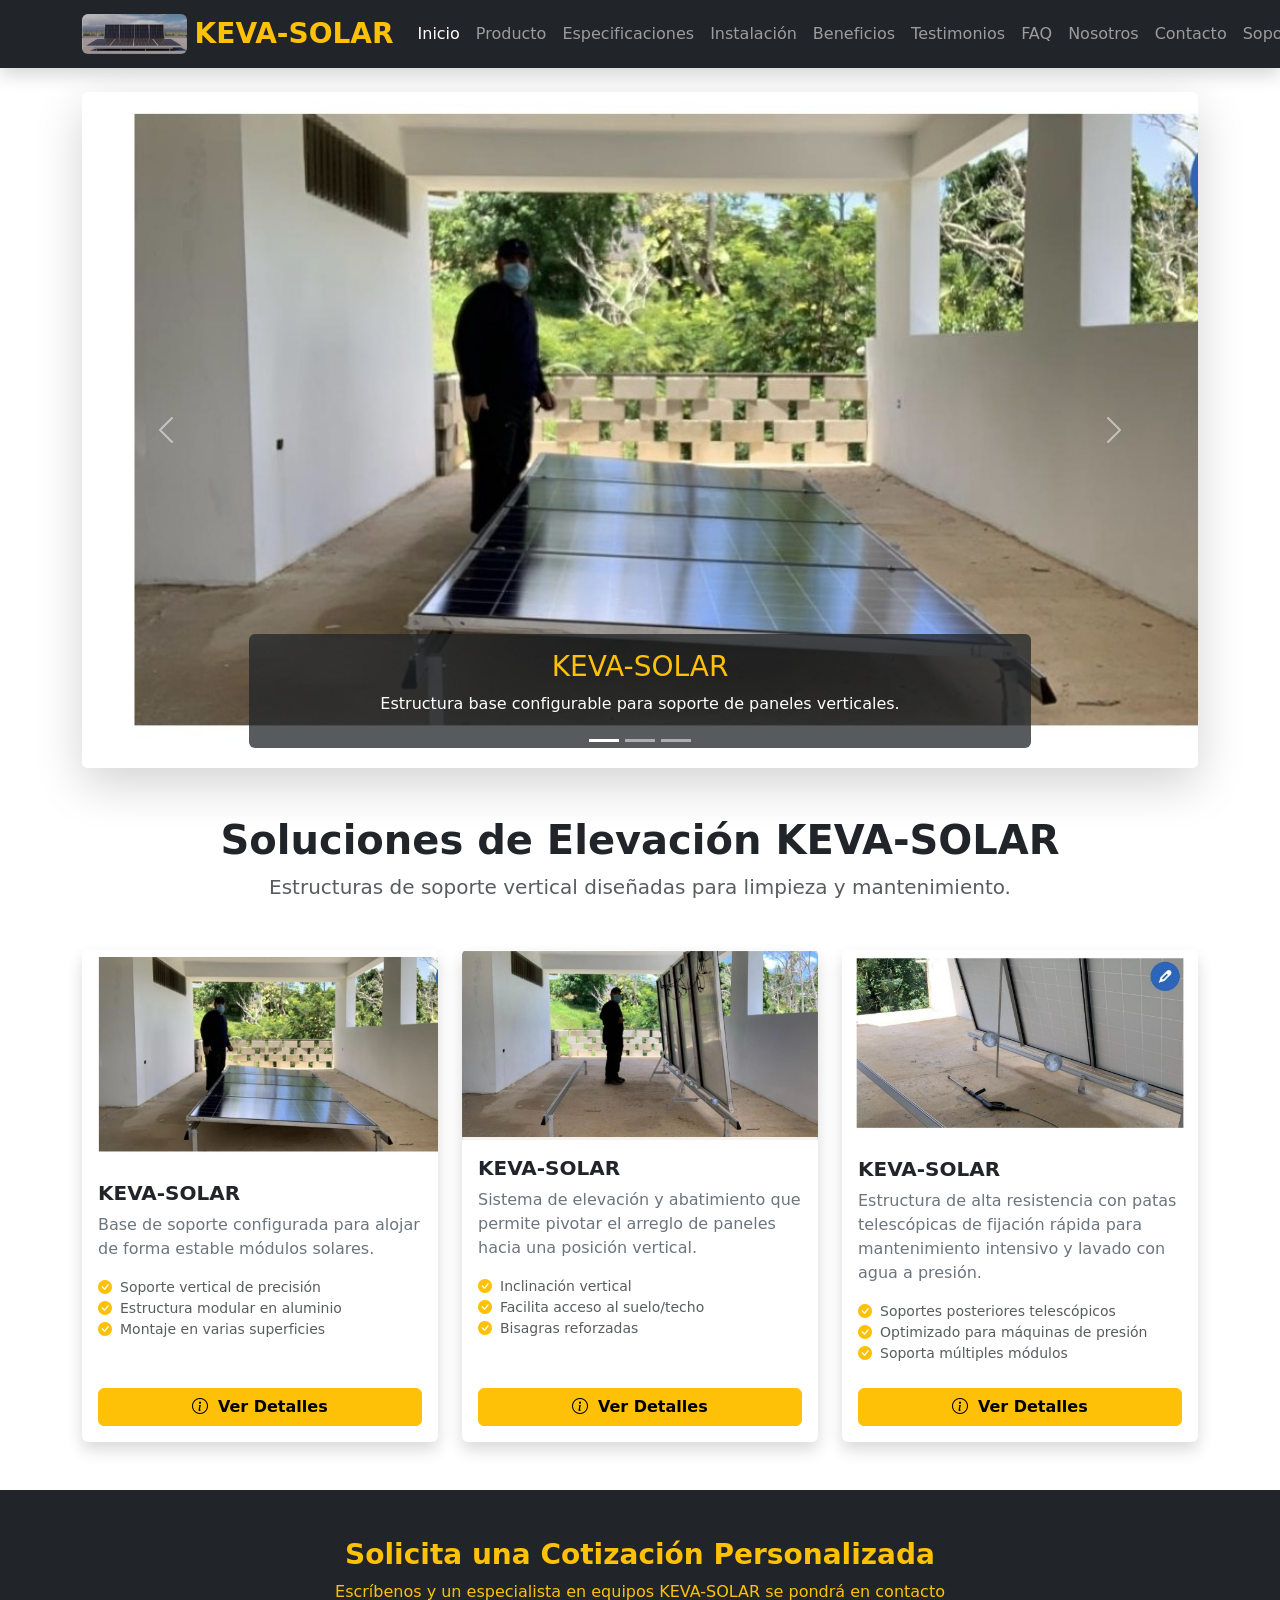
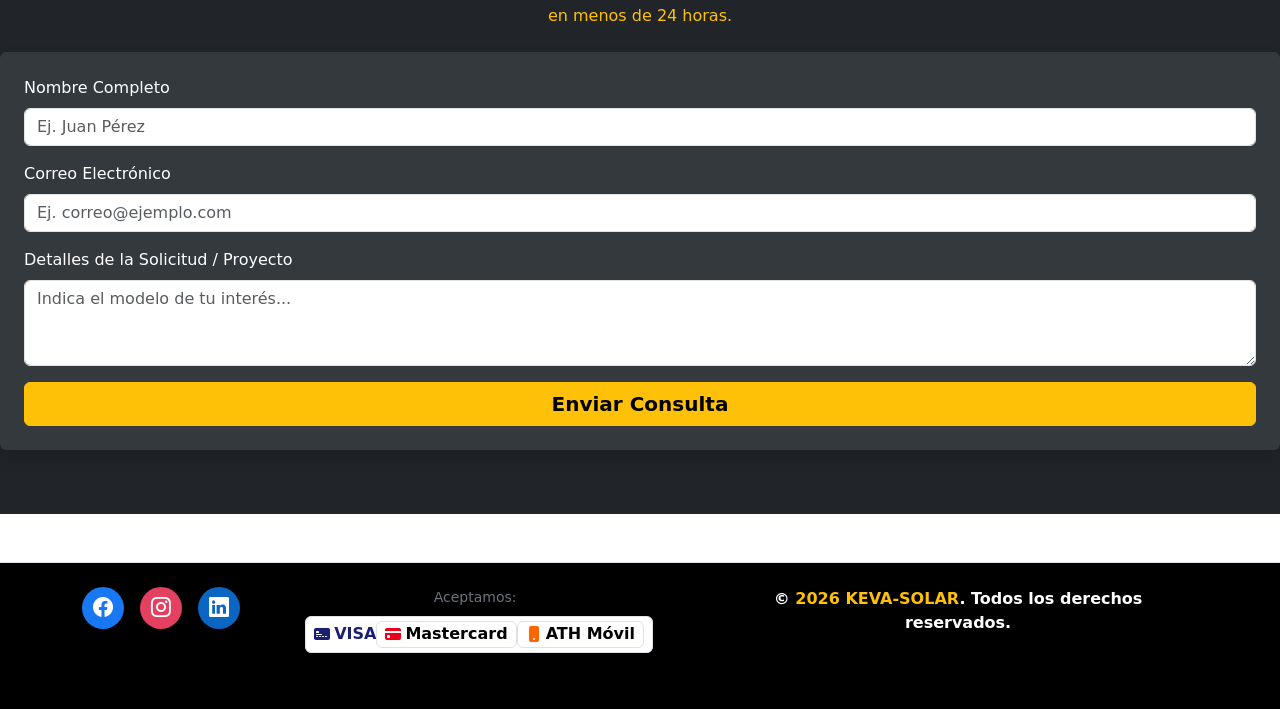
==== index.html @ 0f7c422a "Actualizacion de mi pagina" ====
<!DOCTYPE html>
<html lang="es">
<head>
    <meta charset="UTF-8">
    <meta name="viewport" content="width=device-width, initial-scale=1.0">
    <title>KEVA-SOLAR - Sistemas de Elevación para Paneles Solares</title>
    <link href="https://cdn.jsdelivr.net/npm/bootstrap@5.3.0/dist/css/bootstrap.min.css" rel="stylesheet">
    <link rel="stylesheet" href="https://cdn.jsdelivr.net/npm/bootstrap-icons@1.11.1/font/bootstrap-icons.css">
    <link rel="stylesheet" href="styles.css">
</head>
<body>

   <header>
  <nav class="navbar navbar-expand-lg navbar-dark bg-dark sticky-top shadow">
    <div class="container">
      <a class="navbar-brand fw-bold text-warning fs-3 d-flex align-items-center" href="index.html">
  <img src="Logo KEVA-SOLAR.png" alt="Logo KEVA-SOLAR" class="me-2 rounded" style="height: 40px; width: auto; object-fit: cover;">
  KEVA-SOLAR
</a>
      <button class="navbar-toggler" type="button" data-bs-toggle="collapse" data-bs-target="#navbarNav">
        <span class="navbar-toggler-icon"></span>
      </button>
      <div class="collapse navbar-collapse" id="navbarNav">
                   <ul class="navbar-nav ms-auto fs-6">
  <li class="nav-item"><a class="nav-link active" href="index.html">Inicio</a></li>
  <li class="nav-item"><a class="nav-link" href="producto.html">Producto</a></li>
  <li class="nav-item"><a class="nav-link" href="especificaciones.html">Especificaciones</a></li>
  <li class="nav-item"><a class="nav-link" href="instalacion.html">Instalación</a></li>

  <li class="nav-item"><a class="nav-link" href="beneficios.html">Beneficios</a></li>
  <li class="nav-item"><a class="nav-link" href="testimonios.html">Testimonios</a></li>
  <li class="nav-item"><a class="nav-link" href="faq.html">FAQ</a></li>
  <li class="nav-item"><a class="nav-link" href="nosotros.html">Nosotros</a></li>
  <li class="nav-item"><a class="nav-link" href="contacto.html">Contacto</a></li>
  <li class="nav-item"><a class="nav-link" href="soporte.html">Soporte</a></li>

                    </ul>
                </div>
            </div>
        </nav>
    </header>

    <section id="hero-carousel" class="container my-4">
        <div id="kevaCarousel" class="carousel slide shadow-lg rounded overflow-hidden" data-bs-ride="carousel">
            <div class="carousel-indicators">
                <button type="button" data-bs-target="#kevaCarousel" data-bs-slide-to="0" class="active"></button>
                <button type="button" data-bs-target="#kevaCarousel" data-bs-slide-to="1"></button>
                <button type="button" data-bs-target="#kevaCarousel" data-bs-slide-to="2"></button>
            </div>
<div class="carousel-inner">
      <div class="carousel-item active">
        <img src="Portfolio-1.jpg" class="d-block w-100" alt="Estructura base KEVA-SOLAR">
        <div class="carousel-caption d-none d-md-block bg-dark bg-opacity-75 p-3 rounded">
          <h3 class="text-warning">KEVA-SOLAR</h3>
          <p>Estructura base configurable para soporte de paneles verticales.</p>
        </div>
      </div>
      <div class="carousel-item" data-bs-interval="4000">
        <img src="Portfolio-2.jpg" class="d-block w-100" alt="KEVA-SOLAR">
        <div class="carousel-caption d-none d-md-block bg-dark bg-opacity-75 p-3 rounded">
          <h3 class="text-warning">KEVA-SOLAR</h3>
          <p>Inclinación completa a posición vertical para acceso cómodo al área subyacente.</p>
        </div>
      </div>
      <div class="carousel-item" data-bs-interval="4000">
      <img src="Portfolio-3.jpg" class="d-block w-100" alt="KEVA-SOLAR">
      <div class="carousel-caption d-none d-md-block bg-dark bg-opacity-75 p-3 rounded">
        <h3 class="text-warning">KEVA-SOLAR</h3>
        <p>Mecanismo con soporte vertical ideal para lavado y mantenimiento técnico.</p>
  </div> <!-- Cierra carousel-caption -->
    </div> <!-- Cierra carousel-item -->
  </div> <!-- Cierra carousel-inner -->

  <button class="carousel-control-prev" type="button" data-bs-target="#kevaCarousel" data-bs-slide="prev">
    <span class="carousel-control-prev-icon"></span>
  </button>
  <button class="carousel-control-next" type="button" data-bs-target="#kevaCarousel" data-bs-slide="next">
    <span class="carousel-control-next-icon"></span>
  </button>
</div>
</section>
<main class="container my-5">
    <div class="text-center mb-5">
      <h1 class="fw-bold text-dark">Soluciones de Elevación KEVA-SOLAR</h1>
      <p class="text-muted fs-5">Estructuras de soporte vertical diseñadas para limpieza y mantenimiento.</p>
    </div>

    <div class="row g-4">
      <div class="col-md-4">
        <div class="card product-card h-100 shadow border-0">
          <img src="Portfolio-1.jpg" class="card-img-top" alt="Base de soporte KEVA-SOLAR">
          <div class="card-body d-flex flex-column">
            <h5 class="card-title fw-bold text-dark">KEVA-SOLAR</h5>
            <p class="card-text text-secondary">Base de soporte configurada para alojar de forma estable módulos solares.</p>
            <ul class="list-unstyled mb-4 small text-muted">
              <li><i class="bi bi-check-circle-fill text-warning me-2"></i>Soporte vertical de precisión</li>
              <li><i class="bi bi-check-circle-fill text-warning me-2"></i>Estructura modular en aluminio</li>
              <li><i class="bi bi-check-circle-fill text-warning me-2"></i>Montaje en varias superficies</li>
            </ul>
            <button class="btn btn-warning mt-auto btn-detalles fw-bold"
                    data-info="KEVA-SOLAR: Estructura base de soporte diseñada para permitir mantenimiento.">
              <i class="bi bi-info-circle me-1"></i> Ver Detalles
            </button>
          </div>
        </div>
      </div>
      <div class="col-md-4">
      <div class="card product-card h-100 shadow border-0">
        <img src="Portfolio-2.jpg" class="card-img-top" alt="KEVA-SOLAR en posición vertical">
        <div class="card-body d-flex flex-column">
          <h5 class="card-title fw-bold text-dark">KEVA-SOLAR</h5>
          <p class="card-text text-secondary">Sistema de elevación y abatimiento que permite pivotar el arreglo de paneles hacia una posición vertical.</p>
          <ul class="list-unstyled mb-4 small text-muted">
            <li><i class="bi bi-check-circle-fill text-warning me-2"></i>Inclinación vertical</li>
            <li><i class="bi bi-check-circle-fill text-warning me-2"></i>Facilita acceso al suelo/techo</li>
            <li><i class="bi bi-check-circle-fill text-warning me-2"></i>Bisagras reforzadas</li>
          </ul>
          <button class="btn btn-warning mt-auto btn-detalles fw-bold"
                  data-info="KEVA-SOLAR Pro: Sistema abatible que permite llevar la matriz fotovoltaica a posición vertical.">
            <i class="bi bi-info-circle me-1"></i> Ver Detalles
          </button>
        </div>
      </div>
    </div>

    <div class="col-md-4">
      <div class="card product-card h-100 shadow border-0">
        <img src="Portfolio-3.jpg" class="card-img-top" alt="KEVA-SOLAR con soporte y equipo de limpieza">
        <div class="card-body d-flex flex-column">
          <h5 class="card-title fw-bold text-dark">KEVA-SOLAR</h5>
          <p class="card-text text-secondary">Estructura de alta resistencia con patas telescópicas de fijación rápida para mantenimiento intensivo y lavado con agua a presión.</p>
         <ul class="list-unstyled mb-4 small text-muted">
              <li><i class="bi bi-check-circle-fill text-warning me-2"></i>Soportes posteriores telescópicos</li>
              <li><i class="bi bi-check-circle-fill text-warning me-2"></i>Optimizado para máquinas de presión</li>
              <li><i class="bi bi-check-circle-fill text-warning me-2"></i>Soporta múltiples módulos</li>
            </ul>
            <button class="btn btn-warning mt-auto btn-detalles fw-bold"
                    data-info="KEVA-SOLAR Ultra: Estructura reforzada diseñada para lavado intensivo y mantenimiento avanzado.">
              <i class="bi bi-info-circle me-1"></i> Ver Detalles
            </button>
          </div>
        </div>
      </div>
    </div> <!-- Cierra row g-4 -->

    <!-- Alerta de detalles del equipo -->
    <div id="detalle-container" class="alert alert-warning mt-5 shadow d-none" role="alert">
      <div class="d-flex align-items-center">
        <i class="bi bi-tools fs-2 me-3 text-dark"></i>
        <div>
          <h4 class="alert-heading mb-1 fw-bold">Ficha Técnica del Equipo:</h4>
          <p id="detalle-texto" class="mb-0 fs-6 text-dark"></p>
        </div>
      </div>
    </div>
  </main>
          </div>
        </div>
      </div>
    </main>

    <!-- Sección de Cotización -->
    <section class="bg-dark text-white py-5">
      <div class="container col-md-6 text-center mb-4">
        <h3 class="fw-bold text-warning">Solicita una Cotización Personalizada</h3>
                <p class="text-warning">Escríbenos y un especialista en equipos KEVA-SOLAR se pondrá en contacto en menos de 24 horas.</p>
            </div>
            <form id="contactForm" class="bg-secondary p-4 rounded shadow bg-opacity-25" novalidate>
              <div class="mb-3">
        <label for="nombre" class="form-label">Nombre Completo</label>
        <input type="text" class="form-control" id="nombre" placeholder="Ej. Juan Pérez" required>
        <div class="invalid-feedback">Por favor, ingresa tu nombre completo.</div>
      </div>
      <div class="mb-3">
        <label for="email" class="form-label">Correo Electrónico</label>
        <input type="email" class="form-control" id="email" placeholder="Ej. correo@ejemplo.com" required>
        <div class="invalid-feedback">Ingresa un correo electrónico válido.</div>
      </div>
      <div class="mb-3">
        <label for="mensaje" class="form-label">Detalles de la Solicitud / Proyecto</label>
        <textarea class="form-control" id="mensaje" rows="3" placeholder="Indica el modelo de tu interés..." required></textarea>
        <div class="invalid-feedback">Por favor, escribe un breve mensaje.</div>
      </div>
      <button type="submit" class="btn btn-warning w-100 fw-bold fs-5">Enviar Consulta</button>
    </form>
    <div id="form-feedback" class="mt-3"></div>
  </div>
</section>

<!-- Pie de página -->
<footer class="bg-black text-white text-center py-4 mt-5 border-top">
  <div class="container">
<!-- Redes Sociales -->
    <div class="mb-3 d-flex justify-content-center gap-3">
      <a href="https://facebook.com/tu-pagina" target="_blank" rel="noopener noreferrer"
         class="btn text-white rounded-circle d-flex align-items-center justify-content-center shadow-sm"
         style="width: 42px; height: 42px; background-color: #1877F2;">
        <i class="bi bi-facebook fs-5"></i>
      </a>

      <a href="https://instagram.com/tu-usuario" target="_blank" rel="noopener noreferrer"
         class="btn text-white rounded-circle d-flex align-items-center justify-content-center shadow-sm"
         style="width: 42px; height: 42px; background-color: #E4405F;">
        <i class="bi bi-instagram fs-5"></i>
      </a>

      <a href="https://www.linkedin.com/in/hector-mangual-cssyb-62908836" target="_blank" rel="noopener noreferrer"
         class="btn text-white rounded-circle d-flex align-items-center justify-content-center shadow-sm"
         style="width: 42px; height: 42px; background-color: #0A66C2;">
        <i class="bi bi-linkedin fs-5"></i>
      </a>
  <!-- Métodos de Pago Aceptados -->
  <div class="mb-3 d-flex justify-content-center align-items-center gap-2 flex-wrap">
    <span class="text-secondary small me-2">Aceptamos:</span>

    <!-- Visa -->
    <span class="badge bg-white text-primary border px-2 py-1 fs-6 d-inline-flex align-items-center" title="Visa">
      <i class="bi bi-credit-card-2-front-fill me-1" style="color: #1A1F71;"></i>
      <strong style="color: #1A1F71;">VISA</strong>
    <!-- Mastercard -->
  <span class="badge bg-white text-dark border px-2 py-1 fs-6 d-inline-flex align-items-center" title="Mastercard">
    <i class="bi bi-credit-card-fill me-1" style="color: #EB001B;"></i>
    <strong style="color: #000;">Mastercard</strong>
  </span>

  <!-- ATH Móvil -->
  <span class="badge bg-white text-black border px-2 py-1 fs-6 d-inline-flex align-items-center" title="ATH Móvil">
    <i class="bi bi-phone-fill me-1" style="color: #FF6600;"></i>
    <strong>ATH Móvil</strong>
  </span>
</div>

<p class="mb-0 text-white fw-bold">&copy; <span class="text-warning">2026 KEVA-SOLAR</span>. Todos los derechos reservados.</p>
</div>
</footer>

<script src="https://cdn.jsdelivr.net/npm/bootstrap@5.3.0/dist/js/bootstrap.bundle.min.js"></script>
<script src="script.js"></script>
</body>
</html>
---- styles.css ----
/* Color verde ecologico/solar personalizado para elementos especificos */
.text-verde-solar {
  color: #2e7d32 !important;
}

.btn-verde-solar {
  background-color: #2e7d32 !important;
  border-color: #2e7d32 !important;
  color: #ffffff !important;
}

.btn-verde-solar:hover {
  background-color: #1b5e20 !important;
  border-color: #1b5e20 !important;
  color: #ffffff !important;
}

.alert-warning {
  background-color: #e8f5e9 !important;
  border-color: #a5d6a7 !important;
  color: #1b5e20 !important;
}

/* Mantener el color amarillo original de Bootstrap para .text-warning */
.text-warning {
  color: #ffc107 !important;
}

/* Configuración general para botones amarillos */
.btn-warning {
  background-color: #ffc107 !important;
  border-color: #ffc107 !important;
  color: #000000 !important;
  font-weight: 600;
}

.btn-warning:hover {
  background-color: #e0a800 !important;
  border-color: #d39e00 !important;
  color: #000000 !important;
}
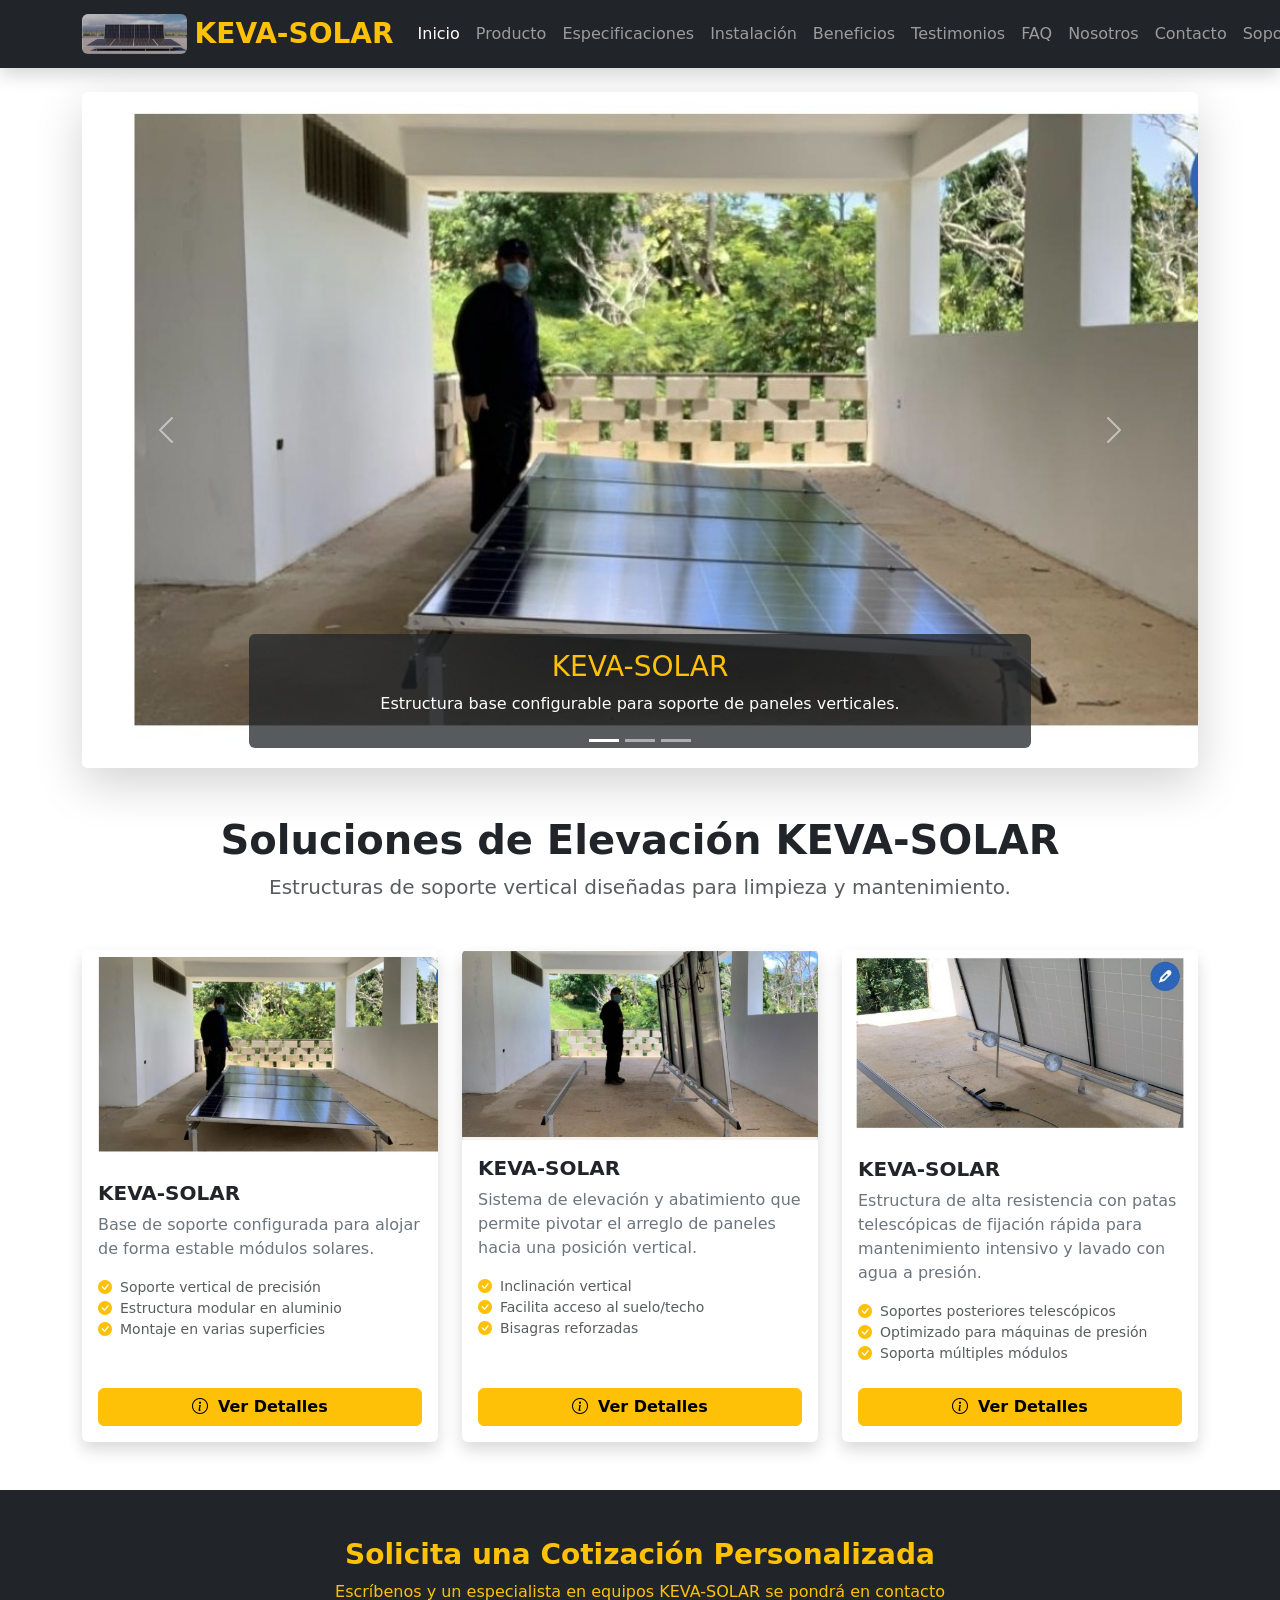
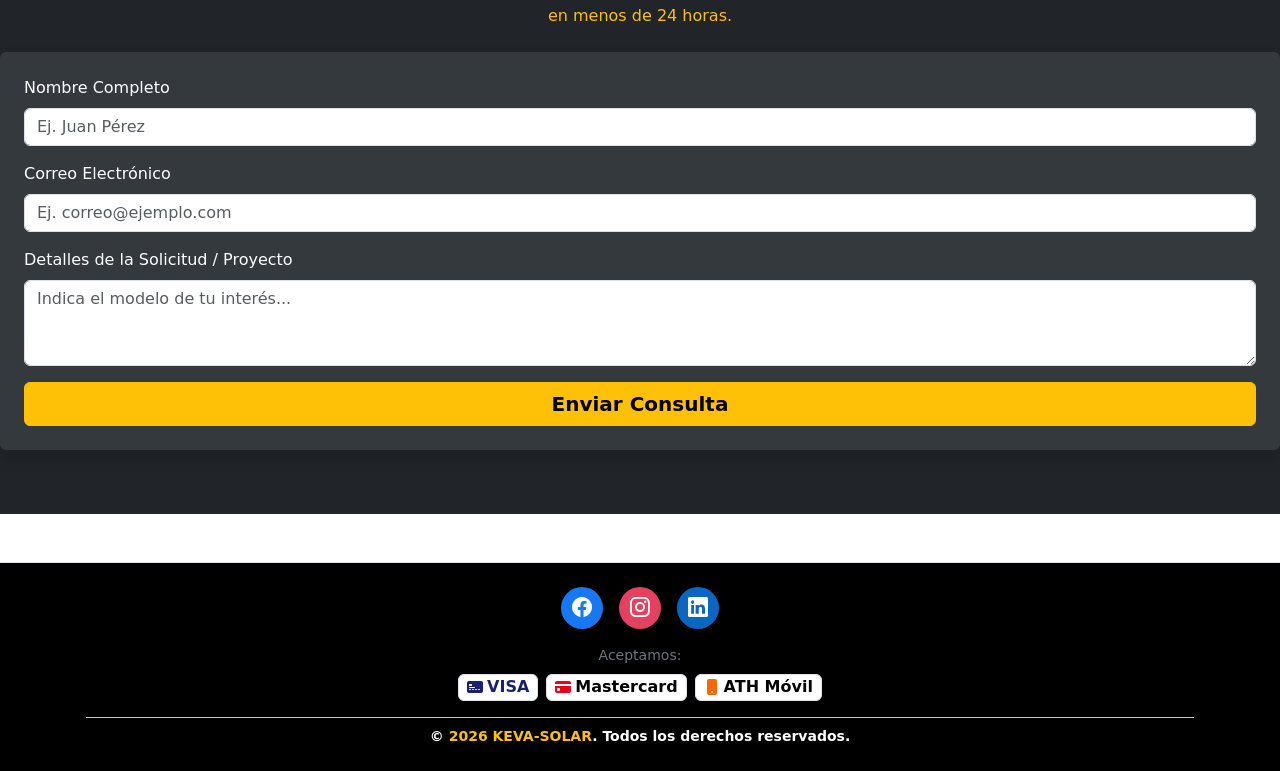
==== commit beca67a6: "Ajustes responsivos" ====
--- a/index.html
+++ b/index.html
@@ -189,9 +189,9 @@
 
 <!-- Pie de página -->
 <footer class="bg-black text-white text-center py-4 mt-5 border-top">
-  <div class="container">
-<!-- Redes Sociales -->
-    <div class="mb-3 d-flex justify-content-center gap-3">
+  <div class="container px-3">
+    <!-- Redes Sociales -->
+    <div class="mb-3 d-flex justify-content-center align-items-center gap-3 flex-wrap">
       <a href="https://facebook.com/tu-pagina" target="_blank" rel="noopener noreferrer"
          class="btn text-white rounded-circle d-flex align-items-center justify-content-center shadow-sm"
          style="width: 42px; height: 42px; background-color: #1877F2;">
@@ -209,29 +209,38 @@
          style="width: 42px; height: 42px; background-color: #0A66C2;">
         <i class="bi bi-linkedin fs-5"></i>
       </a>
-  <!-- Métodos de Pago Aceptados -->
-  <div class="mb-3 d-flex justify-content-center align-items-center gap-2 flex-wrap">
-    <span class="text-secondary small me-2">Aceptamos:</span>
-
-    <!-- Visa -->
-    <span class="badge bg-white text-primary border px-2 py-1 fs-6 d-inline-flex align-items-center" title="Visa">
-      <i class="bi bi-credit-card-2-front-fill me-1" style="color: #1A1F71;"></i>
-      <strong style="color: #1A1F71;">VISA</strong>
-    <!-- Mastercard -->
-  <span class="badge bg-white text-dark border px-2 py-1 fs-6 d-inline-flex align-items-center" title="Mastercard">
-    <i class="bi bi-credit-card-fill me-1" style="color: #EB001B;"></i>
-    <strong style="color: #000;">Mastercard</strong>
-  </span>
-
-  <!-- ATH Móvil -->
-  <span class="badge bg-white text-black border px-2 py-1 fs-6 d-inline-flex align-items-center" title="ATH Móvil">
-    <i class="bi bi-phone-fill me-1" style="color: #FF6600;"></i>
-    <strong>ATH Móvil</strong>
-  </span>
-</div>
-
-<p class="mb-0 text-white fw-bold">&copy; <span class="text-warning">2026 KEVA-SOLAR</span>. Todos los derechos reservados.</p>
-</div>
+    </div>
+
+    <!-- Métodos de Pago Aceptados -->
+    <div class="mb-3 d-flex justify-content-center align-items-center gap-2 flex-wrap">
+      <span class="text-secondary small w-100 w-sm-auto mb-1 mb-sm-0">Aceptamos:</span>
+
+      <!-- Visa -->
+      <span class="badge bg-white text-primary border px-2 py-1 fs-6 d-inline-flex align-items-center" title="Visa">
+        <i class="bi bi-credit-card-2-front-fill me-1" style="color: #1A1F71;"></i>
+        <strong style="color: #1A1F71;">VISA</strong>
+      </span>
+
+      <!-- Mastercard -->
+      <span class="badge bg-white text-dark border px-2 py-1 fs-6 d-inline-flex align-items-center" title="Mastercard">
+        <i class="bi bi-credit-card-fill me-1" style="color: #EB001B;"></i>
+        <strong style="color: #000;">Mastercard</strong>
+      </span>
+
+      <!-- ATH Móvil -->
+      <span class="badge bg-white text-black border px-2 py-1 fs-6 d-inline-flex align-items-center" title="ATH Móvil">
+        <i class="bi bi-phone-fill me-1" style="color: #FF6600;"></i>
+        <strong>ATH Móvil</strong>
+      </span>
+    </div>
+
+    <!-- Derechos Reservados -->
+    <div class="pt-2 border-top border-secondary-subtle">
+      <p class="mb-0 text-white fw-bold small text-wrap">
+        &copy; <span class="text-warning">2026 KEVA-SOLAR</span>. Todos los derechos reservados.
+      </p>
+    </div>
+  </div>
 </footer>
 
 <script src="https://cdn.jsdelivr.net/npm/bootstrap@5.3.0/dist/js/bootstrap.bundle.min.js"></script>
